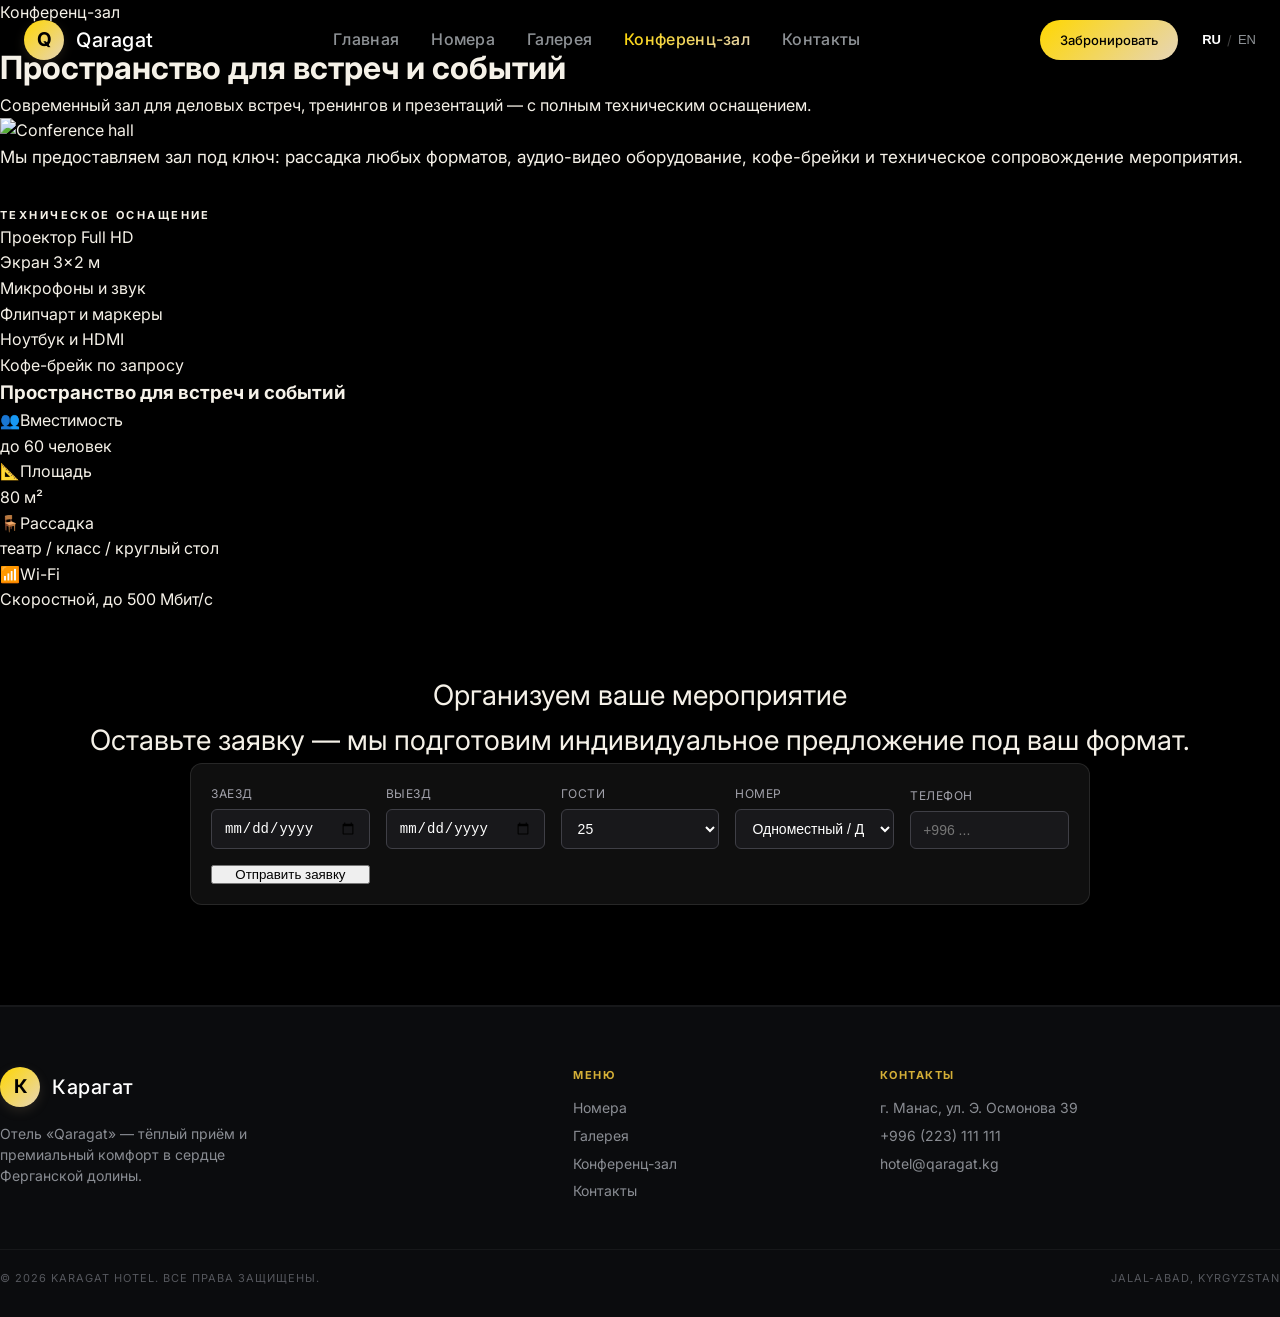
==== Qaragat/HTML/conference.html @ 7e575685 "Add files via upload" ====
<!doctype html>
<html lang="ru">
  <head>
    <meta charset="utf-8" />
    <meta name="viewport" content="width=device-width,initial-scale=1" />
    <title>Конференц-зал — Отель «Qaragat»</title>
    <meta name="description" content="Конференц-зал отеля «Qaragat»: до 60 человек, полное техническое оснащение, любые форматы рассадки." />
    <link rel="preconnect" href="https://fonts.googleapis.com" />
    <link rel="preconnect" href="https://fonts.gstatic.com" crossorigin />
    <link href="https://fonts.googleapis.com/css2?family=Instrument+Serif&family=Work+Sans:wght@300;400;500;600;700&display=swap" rel="stylesheet" />
    <link rel="stylesheet" href="../CSS/style.css" />
  </head>
  <body>
    <header class="site-header">
      <div class="container inner">
        <a href="index.html" class="brand"><span class="brand-mark">Q</span><span class="brand-name">Qaragat</span></a>
        <nav class="nav">
         <a href="index.html" data-i18n="nav.index">Главная</a>
         <a href="rooms.html" data-i18n="nav.rooms">Номера</a> 
         <a href="gallery.html" data-i18n="nav.gallery">Галерея</a>
         <a href="conference.html" class="active" data-i18n="nav.conference">Конференц-зал</a>
         <a href="contacts.html" data-i18n="nav.contacts">Контакты</a>
        </nav>
        <div class="header-side">
          <a href="contacts.html" class="btn btn-outline" style="padding:10px 20px;" data-i18n="nav.book">Забронировать</a>
          <div class="lang">
            <button type="button" data-lang="ru">RU</button><span>/</span><button type="button" data-lang="en">EN</button>
          </div>
          <button class="menu-toggle" aria-label="Menu"><span></span></button>
        </div>
      </div>
    </header>

    <div class="page-head container">
      <div class="kicker" data-i18n="conference.kicker">Конференц-зал</div>
      <h1 style="margin-top:16px;" data-i18n="conference.title">Пространство для встреч и событий</h1>
      <p data-i18n="conference.subtitle">…</p>
    </div>

    <section class="container" style="padding-bottom:60px;">
      <div class="conf-hero"><img src="/assets/conference-hall.jpg" alt="Conference hall" /></div>

      <div class="conf-layout">
        <div>
          <p class="muted" style="font-size:17px;" data-i18n="conference.body">…</p>
          <h3 style="margin-top:36px;font-family:var(--sans);font-size:11px;letter-spacing:.22em;text-transform:uppercase;color:var(--gold);" data-i18n="conference.equipment">Техническое оснащение</h3>
          <ul class="check-list" id="conf-equipment"></ul>
        </div>
        <div class="form-card">
          <h3 class="serif" data-i18n="conference.title">Конференц-зал</h3>
          <div class="spec-list" id="conf-specs"></div>
        </div>
      </div>
    </section>

    <section class="section">
      <div class="container">
        <div class="section-head">
          <h2 data-i18n="conference.ctaTitle">Организуем ваше мероприятие</h2>
          <p data-i18n="conference.ctaBody">…</p>
        </div>
        <form id="booking-form" class="booking" style="max-width:900px;margin:0 auto;">
          <div class="field"><label data-i18n="booking.checkin">Заезд</label><input type="date" name="checkin" required /></div>
          <div class="field"><label data-i18n="booking.checkout">Выезд</label><input type="date" name="checkout" required /></div>
          <div class="field"><label data-i18n="booking.guests">Гости</label>
            <select name="guests"><option>10</option><option selected>25</option><option>40</option><option>60</option></select>
          </div>
          <div class="field"><label data-i18n="booking.room">Номер</label><select name="room"></select></div>
          <div class="field"><label data-i18n="booking.phone">Телефон</label><input type="tel" name="phone" required placeholder="+996 ..." /></div>
          <button type="submit" class="btn btn-primary" data-i18n="booking.submit">Отправить заявку</button>
        </form>
      </div>
    </section>

    <footer class="site-footer">
      <div class="container">
        <div class="footer-grid">
          <div>
            <div class="brand"><span class="brand-mark">К</span><span class="brand-name">Карагат</span></div>
            <p class="footer-tagline" data-i18n="footer.tagline">…</p>
          </div>
          <div>
            <h5 data-i18n="footer.menu">Меню</h5>
            <ul>
              <li><a href="rooms.html" data-i18n="nav.rooms">Номера</a></li>
              <li><a href="gallery.html" data-i18n="nav.gallery">Галерея</a></li>
              <li><a href="conference.html" data-i18n="nav.conference">Конференц-зал</a></li>
              <li><a href="contacts.html" data-i18n="nav.contacts">Контакты</a></li>
            </ul>
          </div>
          <div>
            <h5 data-i18n="footer.contacts">Контакты</h5>
            <ul>
              <li data-i18n="contacts.addressValue">г. Джалал-Абад, ул. Э. Осмонова 39</li>
              <li><a href="tel:+996223111111" data-i18n="contacts.phoneValue">+996 (223) 111 111</a></li>
              <li><a href="mailto:hotel@qaragat.kg" data-i18n="contacts.emailValue">hotel@qaragat.kg</a></li>
            </ul>
          </div>
        </div>
        <div class="copyright">
          <p>© <span id="year"></span> Karagat Hotel. <span data-i18n="footer.rights">Все права защищены.</span></p>
          <p>Jalal-Abad, Kyrgyzstan</p>
        </div>
      </div>
    </footer>

    <script type="module" src="../JS/main.js"></script>
  </body>
</html>
---- Qaragat/CSS/style.css ----
@import url("./global.css");
@import url("./header.css");
@import url("./hero.css");
@import url("./about.css");
@import url("./rooms.css");
@import url("./footer.css");
@import url("./booking.css");
@import url("./features.css");
@import url("./rooms\ preview.css");
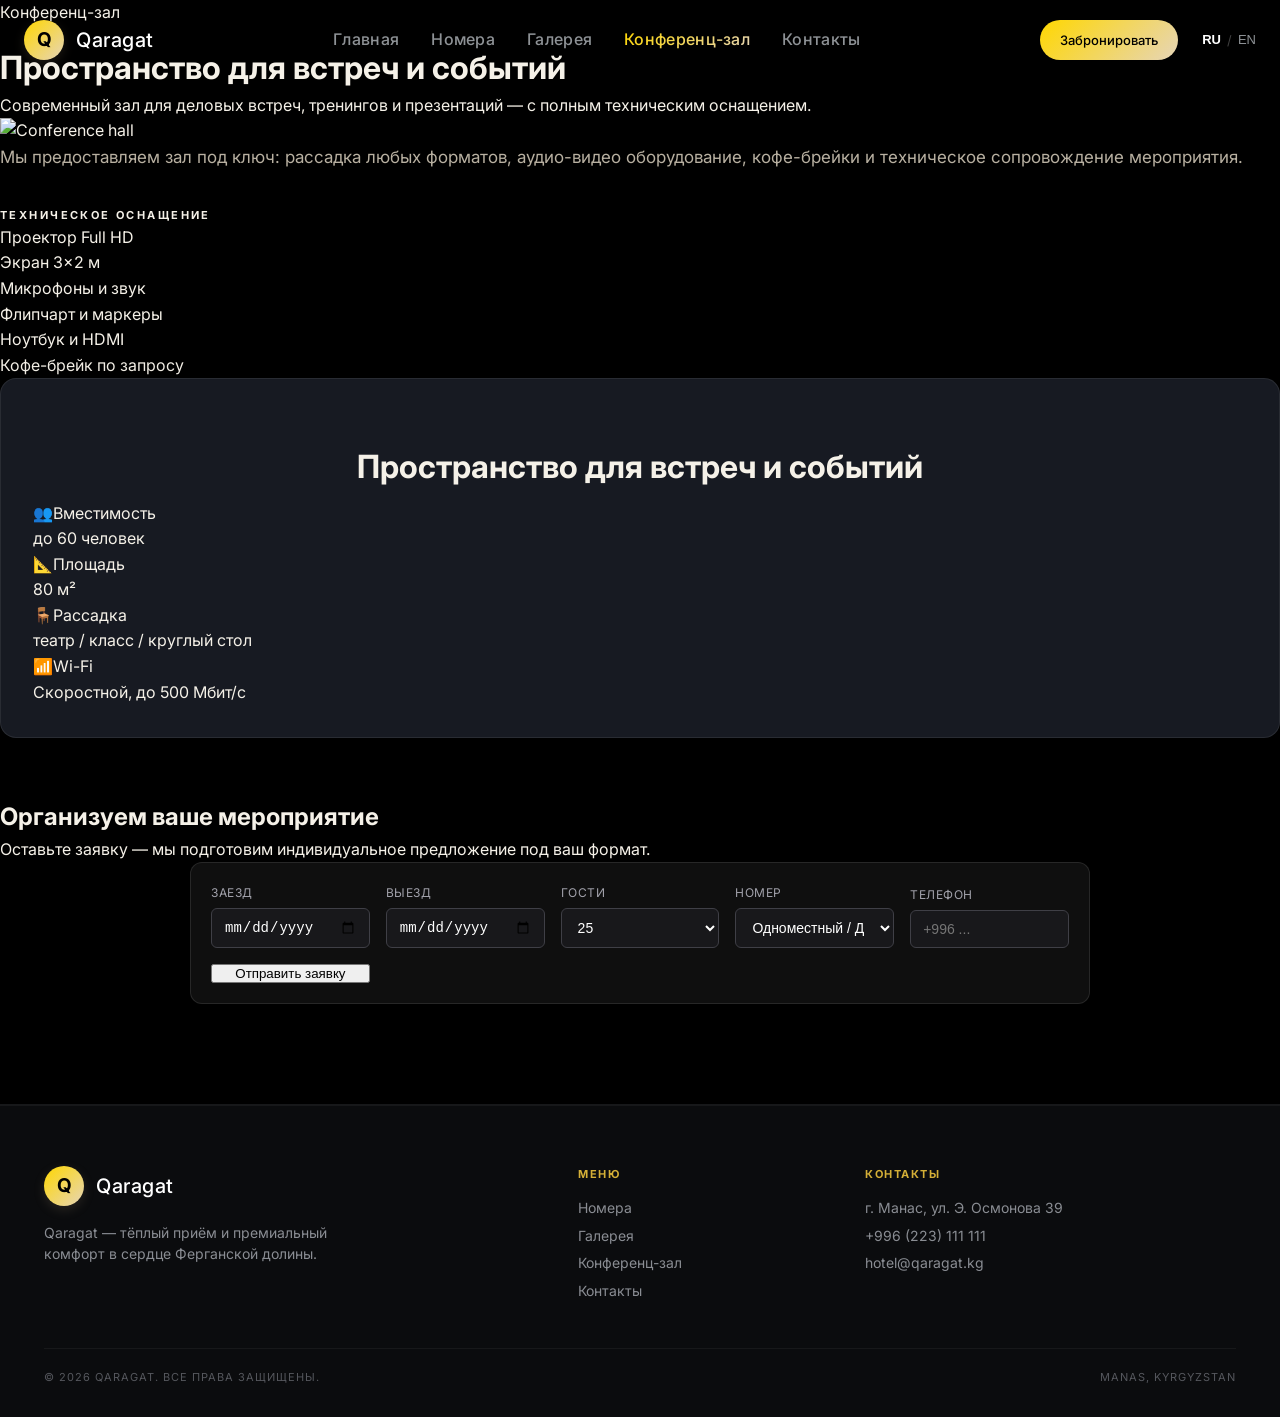
==== commit 4ee7b0a3: "Add files via upload" ====
--- a/Qaragat/HTML/conference.html
+++ b/Qaragat/HTML/conference.html
@@ -31,7 +31,7 @@
       </div>
     </header>
 
-    <div class="page-head container">
+    <div class="conference-page-head container">
       <div class="kicker" data-i18n="conference.kicker">Конференц-зал</div>
       <h1 style="margin-top:16px;" data-i18n="conference.title">Пространство для встреч и событий</h1>
       <p data-i18n="conference.subtitle">…</p>
@@ -55,54 +55,62 @@
 
     <section class="section">
       <div class="container">
-        <div class="section-head">
+        <div class="conference-section-head">
           <h2 data-i18n="conference.ctaTitle">Организуем ваше мероприятие</h2>
           <p data-i18n="conference.ctaBody">…</p>
         </div>
-        <form id="booking-form" class="booking" style="max-width:900px;margin:0 auto;">
-          <div class="field"><label data-i18n="booking.checkin">Заезд</label><input type="date" name="checkin" required /></div>
-          <div class="field"><label data-i18n="booking.checkout">Выезд</label><input type="date" name="checkout" required /></div>
-          <div class="field"><label data-i18n="booking.guests">Гости</label>
+        <form id="booking-form" class="conference-booking" style="max-width:900px;margin:0 auto;">
+          <div class="conference-field"><label data-i18n="booking.checkin">Заезд</label><input type="date" name="checkin" required /></div>
+          <div class="conference-field"><label data-i18n="booking.checkout">Выезд</label><input type="date" name="checkout" required /></div>
+          <div class="conference-field"><label data-i18n="booking.guests">Гости</label>
             <select name="guests"><option>10</option><option selected>25</option><option>40</option><option>60</option></select>
           </div>
-          <div class="field"><label data-i18n="booking.room">Номер</label><select name="room"></select></div>
-          <div class="field"><label data-i18n="booking.phone">Телефон</label><input type="tel" name="phone" required placeholder="+996 ..." /></div>
+          <div class="conference-field"><label data-i18n="booking.room">Номер</label><select name="room"></select></div>
+          <div class="conference-field"><label data-i18n="booking.phone">Телефон</label><input type="tel" name="phone" required placeholder="+996 ..." /></div>
           <button type="submit" class="btn btn-primary" data-i18n="booking.submit">Отправить заявку</button>
         </form>
       </div>
     </section>
 
     <footer class="site-footer">
-      <div class="container">
-        <div class="footer-grid">
-          <div>
-            <div class="brand"><span class="brand-mark">К</span><span class="brand-name">Карагат</span></div>
-            <p class="footer-tagline" data-i18n="footer.tagline">…</p>
-          </div>
-          <div>
-            <h5 data-i18n="footer.menu">Меню</h5>
-            <ul>
-              <li><a href="rooms.html" data-i18n="nav.rooms">Номера</a></li>
-              <li><a href="gallery.html" data-i18n="nav.gallery">Галерея</a></li>
-              <li><a href="conference.html" data-i18n="nav.conference">Конференц-зал</a></li>
-              <li><a href="contacts.html" data-i18n="nav.contacts">Контакты</a></li>
-            </ul>
-          </div>
-          <div>
-            <h5 data-i18n="footer.contacts">Контакты</h5>
-            <ul>
-              <li data-i18n="contacts.addressValue">г. Джалал-Абад, ул. Э. Осмонова 39</li>
-              <li><a href="tel:+996223111111" data-i18n="contacts.phoneValue">+996 (223) 111 111</a></li>
-              <li><a href="mailto:hotel@qaragat.kg" data-i18n="contacts.emailValue">hotel@qaragat.kg</a></li>
-            </ul>
-          </div>
-        </div>
-        <div class="copyright">
-          <p>© <span id="year"></span> Karagat Hotel. <span data-i18n="footer.rights">Все права защищены.</span></p>
-          <p>Jalal-Abad, Kyrgyzstan</p>
-        </div>
+  <div class="container-roomspreview"> 
+    
+    <div class="footer-grid">
+      <div>
+        <a href="/" class="brand">
+          <span class="brand-mark">Q</span>
+          <span class="brand-name">Qaragat</span>
+        </a>
+        <p class="footer-tagline" data-i18n="footer.tagline">…</p>
       </div>
-    </footer>
+
+      <div>
+        <h5 data-i18n="footer.menu">Меню</h5>
+        <ul>
+          <li><a href="rooms.html" data-i18n="nav.rooms">Номера</a></li>
+          <li><a href="gallery.html" data-i18n="nav.gallery">Галерея</a></li>
+          <li><a href="conference.html" data-i18n="nav.conference">Конференц-зал</a></li>
+          <li><a href="contacts.html" data-i18n="nav.contacts">Контакты</a></li>
+        </ul>
+      </div>
+
+      <div>
+        <h5 data-i18n="footer.contacts">Контакты</h5>
+        <ul>
+          <li data-i18n="contacts.addressValue">г. Манас, ул. Э. Осмонова 39</li>
+          <li><a href="tel:+996223111111" data-i18n="contacts.phoneValue">+996 (223) 111 111</a></li>
+          <li><a href="mailto:hotel@qaragat.kg" data-i18n="contacts.emailValue">hotel@qaragat.kg</a></li>
+        </ul>
+      </div>
+    </div>
+
+    <div class="copyright">
+      <p>© <span id="year"></span> Qaragat. <span data-i18n="footer.rights">Все права защищены.</span></p>
+      <p>Manas, Kyrgyzstan</p>
+    </div>
+
+  </div>
+</footer>
 
     <script type="module" src="../JS/main.js"></script>
   </body>
--- a/Qaragat/CSS/style.css
+++ b/Qaragat/CSS/style.css
@@ -6,4 +6,4 @@
 @import url("./footer.css");
 @import url("./booking.css");
 @import url("./features.css");
-@import url("./rooms\ preview.css");+@import url("./roomspreview.css");
